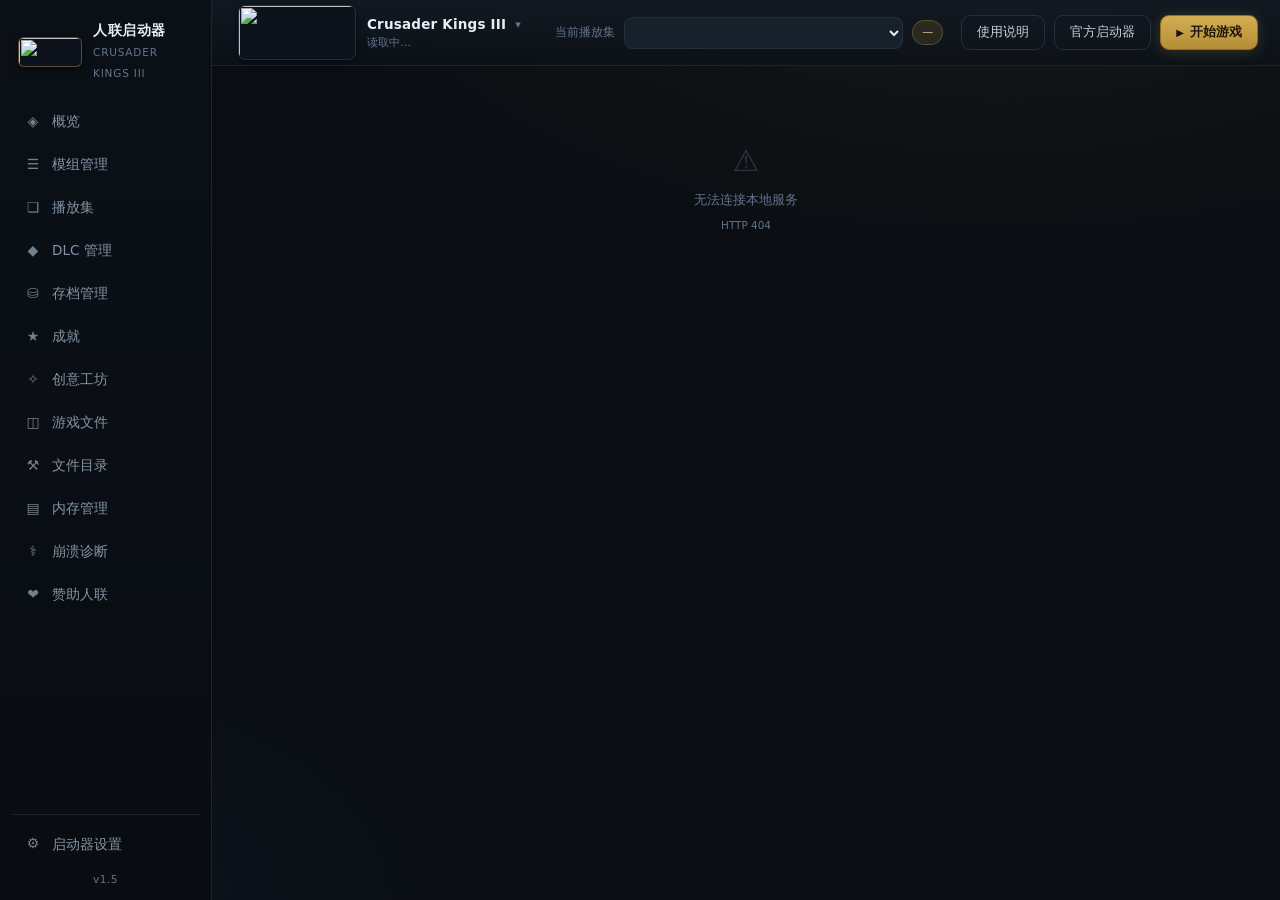
==== static/index.html @ 71ace51f "v1.5 首发：人联启动器源码" ====
<!DOCTYPE html>
<html lang="zh-CN">
<head>
<meta charset="utf-8">
<meta name="viewport" content="width=device-width, initial-scale=1">
<title>人联启动器</title>
<link rel="stylesheet" href="/static/style.css">
</head>
<body>
<div class="app">

  <!-- ============ 侧栏 ============ -->
  <aside class="sidebar">
    <div class="brand">
      <img class="brand-img" id="brandImg" src="" alt="">
      <div class="brand-text">
        <strong data-i18n="brand.name">人联启动器</strong>
        <small id="brandSub">CRUSADER KINGS III</small>
      </div>
    </div>

    <nav class="nav" id="nav">
      <a class="nav-item" href="#/home" data-route="home"><i class="ico">◈</i><span data-i18n="nav.home">概览</span></a>
      <a class="nav-item" href="#/mods" data-route="mods"><i class="ico">☰</i><span data-i18n="nav.mods">模组管理</span></a>
      <a class="nav-item" href="#/playsets" data-route="playsets"><i class="ico">❏</i><span data-i18n="nav.playsets">播放集</span></a>
      <a class="nav-item" href="#/dlc" data-route="dlc"><i class="ico">◆</i><span data-i18n="nav.dlc">DLC 管理</span></a>
      <a class="nav-item" href="#/saves" data-route="saves"><i class="ico">⛁</i><span data-i18n="nav.saves">存档管理</span></a>
      <a class="nav-item" href="#/ach" data-route="ach"><i class="ico">★</i><span data-i18n="nav.ach">成就</span></a>
      <a class="nav-item" href="#/workshop" data-route="workshop"><i class="ico">✧</i><span data-i18n="nav.workshop">创意工坊</span></a>
      <a class="nav-item" href="#/gamedata" data-route="gamedata"><i class="ico">◫</i><span data-i18n="nav.gamedata">游戏文件</span></a>
      <a class="nav-item" href="#/tools" data-route="tools"><i class="ico">⚒</i><span data-i18n="nav.tools">文件目录</span></a>
      <a class="nav-item" href="#/memory" data-route="memory"><i class="ico">▤</i><span data-i18n="nav.memory">内存管理</span></a>
      <a class="nav-item" href="#/diag" data-route="diag"><i class="ico">⚕</i><span data-i18n="nav.diag">崩溃诊断</span></a>
      <a class="nav-item" href="#/sponsor" data-route="sponsor"><i class="ico">❤</i><span data-i18n="nav.sponsor">赞助人联</span></a>
    </nav>

    <div class="sidebar-foot">
      <a class="nav-item" href="#/settings" data-route="settings"><i class="ico">⚙</i><span data-i18n="nav.settings">启动器设置</span></a>
      <div class="ver" id="footVer">v1.5</div>
    </div>
  </aside>

  <!-- ============ 主区 ============ -->
  <main class="main">
    <header class="topbar">
      <div class="game-id" id="gameSwitcher" data-i18n-title="top.switchGame" title="点击切换游戏">
        <img class="game-logo-img" id="gameLogo" src="" alt="">
        <div class="game-meta">
          <div class="game-name" id="gameName">Crusader Kings III <span class="caret">▾</span></div>
          <div class="game-ver" id="gameVer" data-i18n="top.loading">读取中…</div>
        </div>
        <div class="game-menu" id="gameMenu" hidden></div>
      </div>

      <div class="playset-quick">
        <label data-i18n="top.currentPlayset">当前播放集</label>
        <select id="quickPlayset"></select>
        <span class="ps-badge" id="psBadge">—</span>
      </div>

      <div class="topbar-actions">
        <button class="btn ghost" id="btnHelp" data-i18n-title="top.helpTitle" title="打开使用教程（图文说明，含常见问题）"><span data-i18n="top.help">使用说明</span></button>
        <button class="btn ghost" id="btnOfficial" data-i18n-title="top.officialTitle" title="打开 Paradox 官方启动器"><span data-i18n="top.official">官方启动器</span></button>
        <button class="btn primary" id="btnLaunch">
          <span class="play">▶</span> <span data-i18n="top.launch">开始游戏</span>
        </button>
      </div>
    </header>

    <div class="save-state" id="saveState"></div>
    <section class="view" id="view"></section>
  </main>
</div>

<!-- 拖拽幽灵 -->
<div id="ghost" class="drag-ghost" hidden></div>
<!-- 提示条 -->
<div id="toast" class="toast" hidden></div>

<script src="/static/i18n.js"></script>
<script src="/static/app.js"></script>
</body>
</html>
---- static/style.css ----
/* ============================================================
   CK3 Launcher — 暗色王室风格
   ============================================================ */
:root{
  --bg:#0a0e13;
  --bg-soft:#0e141b;
  --panel:#121a23;
  --panel-2:#17212c;
  --panel-3:#1d2937;
  --line:#22303d;
  --line-soft:#1a2530;
  --fg:#e8eef5;
  --fg-2:#c3d0dc;
  --dim:#8494a4;
  --dim-2:#64748b;
  --gold:#c8a44a;
  --gold-b:#e9cb80;
  --gold-dim:rgba(200,164,74,.14);
  --blue:#3d8bfd;
  --green:#3fb950;
  --red:#e5534b;
  --orange:#d29922;
  --radius:12px;
  --shadow:0 8px 32px rgba(0,0,0,.45);
}

*{box-sizing:border-box;margin:0;padding:0}
html,body{height:100%}
body{
  background:
    radial-gradient(1200px 600px at 78% -10%, rgba(200,164,74,.07), transparent 60%),
    radial-gradient(900px 500px at 0% 100%, rgba(61,139,253,.05), transparent 55%),
    var(--bg);
  color:var(--fg);
  font:14px/1.5 "Microsoft YaHei UI","Microsoft YaHei","PingFang SC",system-ui,sans-serif;
  overflow:hidden;
  -webkit-font-smoothing:antialiased;
}
::-webkit-scrollbar{width:10px;height:10px}
::-webkit-scrollbar-track{background:transparent}
::-webkit-scrollbar-thumb{background:#26343f;border-radius:6px;border:2px solid transparent;background-clip:content-box}
::-webkit-scrollbar-thumb:hover{background:#37495a;background-clip:content-box}

.app{display:grid;grid-template-columns:212px 1fr;height:100vh}

/* ---------------- 侧栏 ---------------- */
.sidebar{
  background:linear-gradient(180deg,#0b1017,#090d12);
  border-right:1px solid var(--line-soft);
  display:flex;flex-direction:column;padding:16px 12px 12px;
}
.brand{display:flex;align-items:center;gap:11px;padding:4px 6px 18px}
.brand-img{
  width:64px;height:30px;flex:none;object-fit:cover;border-radius:6px;
  border:1px solid rgba(200,164,74,.4);box-shadow:0 2px 8px rgba(0,0,0,.5);
  background:#0c131c;
}
.brand-mark{
  width:42px;height:42px;border-radius:11px;flex:none;
  display:grid;place-items:center;
  background:linear-gradient(145deg,#2a2010,#1a1409);
  border:1px solid rgba(200,164,74,.45);
  color:var(--gold-b);font-weight:800;font-size:16px;letter-spacing:-.5px;
  font-family:Georgia,"Times New Roman",serif;
  box-shadow:inset 0 0 14px rgba(200,164,74,.16),0 2px 10px rgba(0,0,0,.5);
}
.brand-mark span{color:#fff;font-size:11px;vertical-align:super}
.brand-text strong{display:block;font-size:14px;letter-spacing:.5px}
.brand-text small{color:var(--dim-2);font-size:10.5px;letter-spacing:.8px;text-transform:uppercase}

.nav{display:flex;flex-direction:column;gap:2px;flex:1}
.nav-item{
  display:flex;align-items:center;gap:10px;
  padding:9px 11px;border-radius:9px;cursor:pointer;
  color:var(--dim);text-decoration:none;font-size:13.5px;
  border:1px solid transparent;transition:.14s;user-select:none;
}
.nav-item .ico{width:18px;text-align:center;font-size:14px;opacity:.85;font-style:normal}
.nav-item:hover{background:#141c25;color:var(--fg-2)}
.nav-item.active{
  background:linear-gradient(90deg,rgba(200,164,74,.16),rgba(200,164,74,.04));
  color:var(--gold-b);border-color:rgba(200,164,74,.28);
  box-shadow:inset 2px 0 0 var(--gold);
}
.sidebar-foot{padding-top:8px;border-top:1px solid var(--line-soft);margin-top:8px}
.ver{color:var(--dim-2);font-size:10.5px;text-align:center;padding-top:8px;letter-spacing:.5px}

/* ---------------- 主区 ---------------- */
.main{display:flex;flex-direction:column;min-width:0;overflow:hidden}
.topbar{
  height:66px;flex:none;display:flex;align-items:center;gap:18px;
  padding:0 22px;border-bottom:1px solid var(--line-soft);
  background:linear-gradient(180deg,rgba(18,26,35,.92),rgba(12,18,24,.75));
  backdrop-filter:blur(8px);
  position:relative;z-index:50;   /* 让下拉菜单盖住下方内容区（.view 里的卡片） */
}
.game-id{display:flex;align-items:center;gap:11px;min-width:0;position:relative;cursor:pointer;padding:4px 8px 4px 4px;border-radius:10px;transition:.14s}
.game-id:hover{background:rgba(255,255,255,.04)}
.game-name .caret{font-size:11px;color:var(--dim-2);margin-left:4px;vertical-align:1px}
.game-logo-img{
  width:118px;height:55px;flex:none;object-fit:cover;border-radius:7px;
  border:1px solid var(--line);background:#0c131c;box-shadow:0 2px 8px rgba(0,0,0,.4);
}
.game-menu{
  position:absolute;top:calc(100% + 8px);left:0;z-index:100;min-width:300px;
  background:var(--panel-2);border:1px solid var(--line);border-radius:14px;
  box-shadow:0 20px 54px rgba(0,0,0,.6);overflow:hidden;padding:8px;
}
.game-menu-title{
  font-size:11px;color:var(--dim-2);letter-spacing:.8px;padding:6px 10px 8px;
}
.game-menu-foot{
  margin-top:6px;padding:9px 10px;border-top:1px solid var(--line-soft);
  font-size:12.5px;color:var(--gold-b);cursor:pointer;border-radius:0 0 8px 8px;
  text-align:center;transition:.12s;
}
.game-menu-foot:hover{background:rgba(200,164,74,.08)}
.game-menu-item{
  display:flex;align-items:center;gap:12px;padding:8px;border-radius:10px;
  cursor:pointer;transition:.12s;border:1px solid transparent;
}
.game-menu-item:hover{background:#18222c}
.game-menu-item .gmi-logo{
  width:110px;height:41px;flex:none;object-fit:cover;border-radius:6px;
  border:1px solid var(--line);background:#0c131c;
}
.game-menu-item .gmi-name{font-size:13.5px;color:var(--fg);font-weight:600}
.game-menu-item .gmi-en{font-size:10.5px;color:var(--dim-2);margin-top:2px}
.game-menu-item .gmi-tag{font-size:10px;color:var(--dim-2);margin-left:auto;white-space:nowrap}
.game-menu-item.active{background:linear-gradient(90deg,rgba(200,164,74,.18),rgba(200,164,74,.04));border-color:rgba(200,164,74,.3)}
.game-menu-item.notinstalled{opacity:.6}
.game-menu-item.notinstalled:hover{opacity:.9}

.game-name{font-size:13.5px;font-weight:600;letter-spacing:.2px}
.game-ver{font-size:11px;color:var(--dim-2);margin-top:1px}

.playset-quick{display:flex;align-items:center;gap:9px;margin-left:8px;flex:1;min-width:0}
.playset-quick label{font-size:11.5px;color:var(--dim-2);white-space:nowrap}
.playset-quick select{
  max-width:340px;flex:1;min-width:160px;
  background:var(--panel-2);color:var(--fg);border:1px solid var(--line);
  border-radius:8px;padding:7px 10px;font-size:12.5px;outline:none;cursor:pointer;
}
.playset-quick select:focus{border-color:rgba(200,164,74,.6)}
.ps-badge{
  font-size:11px;color:var(--gold-b);background:var(--gold-dim);
  border:1px solid rgba(200,164,74,.3);border-radius:20px;padding:3px 9px;white-space:nowrap;
}
.ps-badge.off{color:var(--dim);background:#151d26;border-color:var(--line)}
.topbar-actions{display:flex;align-items:center;gap:9px;flex:none}

/* ---------------- 按钮 ---------------- */
.btn{
  border:1px solid var(--line);background:var(--panel-2);color:var(--fg-2);
  padding:8px 15px;border-radius:9px;font-size:12.5px;cursor:pointer;
  display:inline-flex;align-items:center;gap:6px;transition:.14s;white-space:nowrap;
  font-family:inherit;
}
.btn:hover{background:var(--panel-3);border-color:#2e4051;color:#fff}
.btn:active{transform:translateY(1px)}
.btn:disabled{opacity:.42;cursor:not-allowed}
.btn.primary{
  background:linear-gradient(180deg,#d3ad52,#b48e35);
  border-color:#8f6f26;color:#1a1408;font-weight:700;
  box-shadow:0 2px 14px rgba(200,164,74,.22);
}
.btn.primary:hover{background:linear-gradient(180deg,#e2bc5f,#c39a3c);color:#120d05}
.btn.primary .play{font-size:10px}
.btn.ghost{background:transparent}
.btn.danger{color:#ff9a94;border-color:rgba(229,83,75,.35)}
.btn.danger:hover{background:rgba(229,83,75,.12)}
.btn.sm{padding:5px 10px;font-size:11.5px;border-radius:7px}
.btn.icon{padding:6px 8px}

/* ---------------- 视图 ---------------- */
.view{flex:1;overflow-y:auto;overflow-x:hidden;padding:20px 22px 40px}
.page-head{display:flex;align-items:flex-end;justify-content:space-between;gap:16px;margin-bottom:16px;flex-wrap:wrap}
.page-title{font-size:19px;font-weight:700;letter-spacing:.3px;display:flex;align-items:center;gap:10px}
.page-title .sub{font-size:11.5px;color:var(--dim-2);font-weight:400;letter-spacing:0}
.page-sub{font-size:12px;color:var(--dim);margin-top:4px}

.card{
  background:linear-gradient(180deg,rgba(23,33,44,.72),rgba(17,24,32,.72));
  border:1px solid var(--line-soft);border-radius:var(--radius);padding:16px;
}
.card + .card{margin-top:14px}
.card-title{font-size:13.5px;font-weight:600;color:var(--fg);margin-bottom:3px;display:flex;align-items:center;gap:8px}
.card-desc{font-size:11.5px;color:var(--dim-2);line-height:1.6}

/* 统计卡 */
.stat-grid{display:grid;grid-template-columns:repeat(auto-fit,minmax(190px,1fr));gap:13px;margin-bottom:16px}
.stat{
  background:linear-gradient(155deg,rgba(29,41,55,.7),rgba(16,23,31,.7));
  border:1px solid var(--line-soft);border-radius:var(--radius);padding:15px 16px;position:relative;overflow:hidden;
}
.stat::after{content:"";position:absolute;right:-22px;top:-22px;width:74px;height:74px;border-radius:50%;background:radial-gradient(circle,rgba(200,164,74,.13),transparent 70%)}
.stat .k{font-size:11px;color:var(--dim-2);letter-spacing:.6px;text-transform:uppercase}
.stat .v{font-size:26px;font-weight:700;margin-top:6px;color:var(--gold-b);font-variant-numeric:tabular-nums;letter-spacing:-.5px}
.stat .v small{font-size:12px;color:var(--dim);font-weight:400;margin-left:5px}
.stat .f{font-size:11px;color:var(--dim-2);margin-top:3px}

/* 快捷入口 */
.tool-grid{display:grid;grid-template-columns:repeat(auto-fill,minmax(280px,1fr));gap:13px}
.tool{
  display:flex;align-items:center;gap:13px;padding:14px 15px;border-radius:var(--radius);
  background:linear-gradient(150deg,rgba(26,37,49,.75),rgba(15,22,29,.75));
  border:1px solid var(--line-soft);cursor:pointer;transition:.15s;text-align:left;
  color:inherit;font-family:inherit;
}
.tool:hover{border-color:rgba(200,164,74,.4);transform:translateY(-1px);box-shadow:0 6px 20px rgba(0,0,0,.3)}
.tool .ic{
  width:38px;height:38px;border-radius:10px;flex:none;display:grid;place-items:center;font-size:16px;
  background:var(--gold-dim);border:1px solid rgba(200,164,74,.25);color:var(--gold-b);
}
.tool .tx strong{display:block;font-size:13px;font-weight:600}
.tool .tx small{color:var(--dim-2);font-size:11px}

/* ---------------- MOD 双栏 ---------------- */
.mods-toolbar{
  display:flex;align-items:center;gap:9px;flex-wrap:wrap;
  padding:11px 13px;margin-bottom:13px;
  background:linear-gradient(180deg,rgba(23,33,44,.8),rgba(15,22,29,.8));
  border:1px solid var(--line-soft);border-radius:var(--radius);
}
.mods-toolbar .grow{flex:1}
.field{position:relative;display:flex;align-items:center}
.field input[type=text]{
  background:#0d141b;border:1px solid var(--line);border-radius:8px;
  color:var(--fg);padding:7px 30px 7px 11px;font-size:12.5px;outline:none;width:100%;
  font-family:inherit;
}
.field input[type=text]:focus{border-color:rgba(200,164,74,.55)}
.field .clr{
  position:absolute;right:7px;cursor:pointer;color:var(--dim-2);font-size:14px;
  width:18px;height:18px;display:grid;place-items:center;border-radius:50%;
}
.field .clr:hover{background:#1e2a36;color:#fff}

.mods-split{display:grid;grid-template-columns:1fr 1fr;gap:13px;height:calc(100vh - 300px);min-height:380px}
.modcol{
  display:flex;flex-direction:column;min-width:0;
  background:linear-gradient(180deg,rgba(21,30,40,.72),rgba(13,19,26,.72));
  border:1px solid var(--line-soft);border-radius:var(--radius);overflow:hidden;
}
.modcol-head{
  flex:none;display:flex;align-items:center;gap:9px;padding:10px 12px;
  border-bottom:1px solid var(--line-soft);background:rgba(13,19,26,.6);
}
.modcol-head.cur{border-bottom-color:rgba(200,164,74,.3)}
.modcol-title{font-size:12.5px;font-weight:600;display:flex;align-items:center;gap:7px}
.cnt{
  font-size:10.5px;background:var(--gold-dim);color:var(--gold-b);
  border:1px solid rgba(200,164,74,.28);border-radius:20px;padding:1px 7px;font-variant-numeric:tabular-nums;
}
.cnt.gray{background:#182430;color:var(--dim);border-color:var(--line)}
.modcol-body{flex:1;overflow-y:auto;padding:7px;position:relative;min-height:0}
.modcol-body.drop-hot{background:rgba(200,164,74,.04);box-shadow:inset 0 0 0 1px rgba(200,164,74,.22)}

/* mod 行 */
.modrow{
  display:flex;align-items:center;gap:9px;padding:7px 8px;border-radius:9px;
  border:1px solid transparent;cursor:default;position:relative;
  transition:background .12s,border-color .12s;
}
.modrow:hover{background:rgba(34,48,61,.5);border-color:#243444}
.modrow.dragging{opacity:.32;border-color:rgba(200,164,74,.5);background:rgba(200,164,74,.06)}
.modrow .idx{
  width:24px;flex:none;text-align:right;font-size:11px;color:var(--dim-2);
  font-variant-numeric:tabular-nums;cursor:grab;user-select:none;
}
.modrow .grip{
  width:14px;flex:none;color:#3a4c5e;cursor:grab;font-size:12px;text-align:center;
  user-select:none;letter-spacing:-1px;
}
.modrow:active .grip{cursor:grabbing}
.modrow .thumb{
  width:38px;height:38px;flex:none;border-radius:7px;object-fit:cover;
  background:#0e151c;border:1px solid var(--line-soft);
}
.modrow .thumb.ph{
  display:grid;place-items:center;color:var(--gold);
  background:linear-gradient(145deg,#1d2a38,#131c26);
  font-size:13px;font-weight:600;
}
.modrow .info{flex:1;min-width:0}
.modrow .nm{
  font-size:12.5px;color:var(--fg);white-space:nowrap;overflow:hidden;text-overflow:ellipsis;
  display:flex;align-items:center;gap:6px;
}
.modrow .mt{
  font-size:10.5px;color:var(--dim-2);margin-top:2px;display:flex;align-items:center;gap:6px;
  white-space:nowrap;overflow:hidden;
}
.modrow.dim .nm{color:#7f8fa0}

.tag{
  font-size:9.5px;padding:0 5px;border-radius:4px;line-height:15px;height:15px;flex:none;
  border:1px solid transparent;letter-spacing:.2px;
}
.tag.ok{color:#79d18b;background:rgba(63,185,80,.1);border-color:rgba(63,185,80,.25)}
.tag.warn{color:#e3b341;background:rgba(210,153,34,.1);border-color:rgba(210,153,34,.25)}
.tag.bad{color:#ff8b85;background:rgba(229,83,75,.1);border-color:rgba(229,83,75,.3)}
.tag.local{color:#79b8ff;background:rgba(61,139,253,.1);border-color:rgba(61,139,253,.25)}
.tag.steam{color:#b3a0ff;background:rgba(139,116,255,.1);border-color:rgba(139,116,255,.25)}
.tag.pending{color:#e3b341;background:rgba(210,153,34,.12);border-color:rgba(210,153,34,.3)}

/* 开关 */
.toggle{
  position:relative;width:34px;height:19px;flex:none;border-radius:20px;cursor:pointer;
  background:#26323e;border:1px solid #33424f;transition:.16s;
}
.toggle::after{
  content:"";position:absolute;top:2px;left:2px;width:13px;height:13px;border-radius:50%;
  background:#8b98a5;transition:.16s;
}
.toggle.on{background:linear-gradient(180deg,#d3ad52,#b48e35);border-color:#8f6f26}
.toggle.on::after{left:17px;background:#fff8e6}
.toggle:hover{filter:brightness(1.12)}

.icon-btn{
  width:24px;height:24px;flex:none;border-radius:6px;border:1px solid transparent;
  background:transparent;color:var(--dim-2);cursor:pointer;display:grid;place-items:center;
  font-size:14px;line-height:1;font-family:inherit;
}
.icon-btn:hover{background:#22303d;color:#fff}
.icon-btn.add:hover{background:rgba(63,185,80,.16);color:#79d18b}
.icon-btn.del:hover{background:rgba(229,83,75,.14);color:#ff8b85}
.icon-btn.more:hover{background:rgba(200,164,74,.16);color:var(--gold-b)}

/* mod 更多操作菜单 */
.mod-menu{
  position:fixed;z-index:10000;min-width:220px;max-width:300px;
  background:#131c25;border:1px solid #2a3a4a;border-radius:10px;
  box-shadow:0 12px 32px rgba(0,0,0,.5);padding:6px;
  font-size:13px;color:var(--fg);
}
.mod-menu .mm-title{
  font-weight:600;font-size:12.5px;padding:6px 10px 4px;line-height:1.35;
  color:#e8d5a8;word-break:break-all;
}
.mod-menu .mm-id{
  font-size:11px;color:var(--dim-2);padding:0 10px 6px;
}
.mod-menu .mm-id .mm-idv{color:#8fb3d0;user-select:all}
.mod-menu .mm-sep{height:1px;background:#22303d;margin:4px 6px}
.mod-menu .mm-item{
  padding:8px 10px;border-radius:7px;cursor:pointer;line-height:1.3;
}
.mod-menu .mm-item:hover{background:#22303d}
.mod-menu .mm-item.danger{color:#ff8b85}
.mod-menu .mm-item.danger:hover{background:rgba(229,83,75,.14)}

/* 插入指示线 */
.drop-line{height:2px;background:linear-gradient(90deg,var(--gold-b),transparent);border-radius:2px;margin:1px 6px;box-shadow:0 0 8px rgba(232,203,128,.6)}

/* 拖拽幽灵 */
.drag-ghost{
  position:fixed;z-index:9999;pointer-events:none;
  background:linear-gradient(150deg,#26313d,#161f28);
  border:1px solid rgba(200,164,74,.55);border-radius:9px;
  padding:8px 12px;font-size:12.5px;color:#fff;box-shadow:0 12px 30px rgba(0,0,0,.6);
  display:flex;align-items:center;gap:8px;max-width:420px;
}
.drag-ghost img{width:26px;height:26px;border-radius:5px;object-fit:cover}

/* ---------------- 播放集 ---------------- */
.ps-list{display:flex;flex-direction:column;gap:9px}
.ps-row{
  display:flex;align-items:center;gap:13px;padding:13px 15px;border-radius:var(--radius);
  background:linear-gradient(150deg,rgba(26,37,49,.7),rgba(15,22,29,.7));
  border:1px solid var(--line-soft);transition:.14s;
}
.ps-row:hover{border-color:#2d3f50}
.ps-row.active{border-color:rgba(200,164,74,.5);box-shadow:0 0 0 1px rgba(200,164,74,.16) inset}
.ps-row .dot{width:8px;height:8px;border-radius:50%;background:#2f3c49;flex:none}
.ps-row.active .dot{background:var(--gold-b);box-shadow:0 0 8px var(--gold)}
.ps-row .nm{flex:1;min-width:0}
.ps-row .nm strong{font-size:13.5px;font-weight:600;display:block;overflow:hidden;text-overflow:ellipsis;white-space:nowrap}
.ps-row .nm small{font-size:11px;color:var(--dim-2)}
.ps-row .acts{display:flex;gap:6px;flex:none}
.ps-row .acts .btn{flex:0 0 auto}

/* ---------------- 表格 ---------------- */
.tbl{width:100%;border-collapse:collapse;font-size:12.5px}
.tbl th{
  text-align:left;font-weight:500;color:var(--dim-2);font-size:11px;letter-spacing:.5px;
  padding:8px 10px;border-bottom:1px solid var(--line-soft);position:sticky;top:0;background:#101720;z-index:1;
}
.tbl td{padding:9px 10px;border-bottom:1px solid rgba(34,48,61,.5);color:var(--fg-2)}
.tbl tr:hover td{background:rgba(29,41,55,.35)}
.tbl .mono{font-variant-numeric:tabular-nums;color:var(--dim)}

/* ---------------- DLC ---------------- */
.dlc-grid{display:grid;grid-template-columns:repeat(auto-fill,minmax(215px,1fr));gap:13px}
.dlc-card{
  border:1px solid var(--line-soft);border-radius:var(--radius);overflow:hidden;
  background:var(--panel);transition:.15s;display:flex;flex-direction:column;
}
.dlc-card:hover{border-color:#2d3f50;transform:translateY(-2px);box-shadow:0 8px 22px rgba(0,0,0,.35)}
.dlc-card.off{opacity:.55;filter:grayscale(.75)}
.dlc-pic{height:104px;background:#0c1319 center/cover no-repeat;position:relative}
.dlc-pic.nocover{
  display:grid;place-items:center;
  background:linear-gradient(135deg,#1a2430 0%,#0c1319 60%,#141d28 100%);
}
.dlc-pic .dlc-initials{
  font-size:30px;font-weight:700;letter-spacing:2px;color:#4d6a86;
  text-shadow:0 1px 0 rgba(0,0,0,.4);user-select:none;
}
.dlc-card.off .dlc-initials{color:#3a4f63}
.dlc-pic .chk{
  position:absolute;right:8px;top:8px;width:22px;height:22px;border-radius:50%;
  background:rgba(0,0,0,.6);border:1px solid rgba(255,255,255,.2);display:grid;place-items:center;
  font-size:11px;color:#fff;cursor:pointer;
}
.dlc-card.on .chk{background:var(--gold);border-color:var(--gold-b);color:#1a1408}
.dlc-body{padding:10px 12px 12px;flex:1;display:flex;flex-direction:column;gap:8px}
.dlc-name{font-size:12.5px;font-weight:600;line-height:1.35;min-height:34px}
.dlc-meta{font-size:10.5px;color:var(--dim-2);line-height:1.4}
.dlc-foot{display:flex;align-items:center;justify-content:space-between;margin-top:auto}
.dlc-foot small{font-size:10px;color:var(--dim-2)}
.dlc-src{margin-top:-4px}

/* DLC 类型标签（按官方后缀分类，7 类） */
.type-tag{
  position:absolute;left:8px;top:8px;font-size:10px;padding:2px 8px;border-radius:4px;
  color:#fff;font-weight:600;letter-spacing:.5px;
}
.type-ep{background:#3f6fb0}   /* 大型扩展包 蓝 */
.type-ce{background:#5b4a9e}   /* 核心扩展包 深紫 */
.type-fp{background:#9a7420}   /* 风味包 金 */
.type-bp{background:#2e8f8a}   /* 事件包 青 */
.type-cp{background:#b0643a}   /* 内容创作者包 橙 */
.type-sp{background:#8a5a9e}   /* 装饰包 紫 */
.type-mp{background:#4a7d4a}   /* 音乐包 绿 */

/* DLC 来源角标 */
.src-tag{font-size:10px;padding:2px 8px;border-radius:4px;font-weight:600}
.src-steam{background:rgba(200,164,74,.16);color:var(--gold-b);border:1px solid rgba(200,164,74,.3)}
.src-patch{background:rgba(127,119,221,.16);color:#b0a8f0;border:1px solid rgba(127,119,221,.35)}
.src-none{background:rgba(229,83,75,.14);color:#ff9d96;border:1px solid rgba(229,83,75,.3)}
.src-unknown{background:rgba(120,134,150,.14);color:#8494a4;border:1px solid rgba(120,134,150,.3)}
.src-file{background:rgba(90,167,120,.16);color:#6fd39a;border:1px solid rgba(90,167,120,.3)}

/* 补丁状态卡 */
.patch-card{
  display:flex;align-items:center;gap:11px;padding:12px 16px;border-radius:var(--radius);
  border:1px solid var(--line-soft);margin-bottom:14px;
}
.patch-dot{width:9px;height:9px;border-radius:50%;flex:none}
.patch-card.patch-ok{background:rgba(186,117,23,.08);border-color:rgba(186,117,23,.35)}
.patch-card.patch-ok .patch-dot{background:#ba7517}
.patch-card.patch-warn{background:rgba(229,83,75,.09);border-color:rgba(229,83,75,.4)}
.patch-card.patch-warn .patch-dot{background:#e24b4a}
.patch-card.patch-none{background:rgba(63,185,80,.06);border-color:rgba(63,185,80,.25)}
.patch-card.patch-none .patch-dot{background:#639922}
.patch-tx{flex:1;min-width:0}
.patch-tx b{display:block;font-size:13px;font-weight:600;color:var(--fg)}
.patch-tx small{display:block;font-size:11.5px;color:var(--dim);margin-top:2px}

/* 二维筛选 */
#dlcFilter{margin-bottom:14px}
.filter-row{display:flex;flex-wrap:wrap;align-items:center;gap:7px}
.filter-row + .filter-row{margin-top:8px}
.filter-lab{font-size:11.5px;color:var(--dim-2);width:36px;flex:none}
.chip{
  font-size:12px;padding:4px 12px;border-radius:16px;cursor:pointer;
  background:var(--panel);border:1px solid var(--line-soft);color:var(--fg-2);
  transition:.12s;
}
.chip:hover{border-color:var(--gold-b);color:var(--fg)}
.chip.active{background:var(--gold);border-color:var(--gold-b);color:#1a1408;font-weight:600}
.chip sup{font-size:10px;margin-left:2px;opacity:.7;color:inherit}
.flt-q{max-width:180px;margin-left:auto}

/* ---------------- 提示 / 空态 ---------------- */
.empty{
  display:flex;flex-direction:column;align-items:center;justify-content:center;gap:8px;
  padding:52px 20px;color:var(--dim-2);font-size:12.5px;text-align:center;
}
.empty .big{font-size:30px;opacity:.35}

.toast{
  position:fixed;left:50%;bottom:26px;transform:translateX(-50%);
  background:#1b2530;border:1px solid var(--line);border-radius:10px;
  padding:10px 18px;font-size:12.5px;color:var(--fg);z-index:10000;
  box-shadow:var(--shadow);animation:toastIn .22s ease;
}
.toast.ok{border-color:rgba(63,185,80,.5);color:#a8e6b4}
.toast.err{border-color:rgba(229,83,75,.5);color:#ff9a94}
@keyframes toastIn{from{opacity:0;transform:translate(-50%,10px)}to{opacity:1;transform:translate(-50%,0)}}

.save-state{
  position:fixed;right:24px;bottom:20px;font-size:11.5px;color:var(--dim-2);
  background:rgba(13,19,26,.9);border:1px solid var(--line-soft);border-radius:20px;
  padding:4px 12px;opacity:0;transition:.25s;pointer-events:none;z-index:900;
}
.save-state.show{opacity:1}

/* ---------------- 设置行 ---------------- */
.form-row{display:flex;align-items:center;gap:12px;padding:11px 0;border-bottom:1px solid rgba(34,48,61,.5)}
.form-row:last-child{border-bottom:none}
.form-row .lab{width:130px;flex:none;font-size:12.5px;color:var(--fg-2)}
.form-row .val{flex:1;min-width:0;display:flex;gap:8px;align-items:center}
.form-row input[type=text]{
  flex:1;min-width:0;background:#0d141b;border:1px solid var(--line);border-radius:8px;
  color:var(--fg-2);padding:7px 10px;font-size:12px;outline:none;font-family:inherit;
}
.form-row input[type=text]:focus{border-color:rgba(200,164,74,.5)}
.hint{font-size:11px;color:var(--dim-2);line-height:1.7}

.bar{display:flex;align-items:center;gap:9px;flex-wrap:wrap}
.sep{width:1px;height:20px;background:var(--line);margin:0 3px}
.chip{
  font-size:11px;padding:4px 10px;border-radius:20px;cursor:pointer;
  border:1px solid var(--line);background:#131b24;color:var(--dim);transition:.13s;user-select:none;
}
.chip:hover{color:var(--fg-2);border-color:#2e4051}
.chip.on{background:var(--gold-dim);border-color:rgba(200,164,74,.45);color:var(--gold-b)}

@media (max-width:1180px){
  .app{grid-template-columns:64px 1fr}
  .brand-text,.nav-item span,.sidebar-foot .nav-item span{display:none}
  .brand{justify-content:center;padding-bottom:14px}
  .nav-item{justify-content:center}
  .mods-split{grid-template-columns:1fr}
}

/* ============================================================
   应用内对话框（替代原生 confirm / prompt）
   ============================================================ */
.modal-mask{
  position:fixed;inset:0;z-index:10050;
  background:rgba(4,7,10,.62);backdrop-filter:blur(3px);
  display:grid;place-items:center;
  opacity:0;transition:opacity .13s ease;
}
.modal-mask.show{opacity:1}
.modal{
  width:min(460px,calc(100vw - 60px));
  background:linear-gradient(180deg,#1a2532,#121a23);
  border:1px solid #2c3d4e;border-radius:14px;
  box-shadow:0 24px 70px rgba(0,0,0,.65),0 0 0 1px rgba(200,164,74,.08) inset;
  transform:translateY(8px) scale(.98);transition:transform .16s cubic-bezier(.2,.9,.3,1.2);
  overflow:hidden;
}
.modal-mask.show .modal{transform:translateY(0) scale(1)}
.modal.danger{border-color:rgba(229,83,75,.45)}
.modal-head{
  padding:16px 20px 12px;font-size:14.5px;font-weight:600;color:var(--fg);
  border-bottom:1px solid rgba(34,48,61,.7);
  background:linear-gradient(180deg,rgba(200,164,74,.07),transparent);
}
.modal.danger .modal-head{
  color:#ffb3ae;background:linear-gradient(180deg,rgba(229,83,75,.13),transparent);
}
.modal-body{padding:16px 20px 6px}
.modal-msg{
  font-size:13px;color:var(--fg-2);line-height:1.75;
  white-space:pre-line;word-break:break-word;
}
.modal-input{
  width:100%;margin-top:12px;
  background:#0c131a;border:1px solid #2c3d4e;border-radius:9px;
  color:var(--fg);padding:9px 12px;font-size:13px;outline:none;font-family:inherit;
}
.modal-input:focus{border-color:rgba(200,164,74,.65);box-shadow:0 0 0 3px rgba(200,164,74,.1)}
.modal-foot{
  display:flex;justify-content:flex-end;gap:9px;padding:16px 20px 18px;
}
.btn.danger-btn{
  background:linear-gradient(180deg,#d4534b,#b23c35);
  border-color:#8e2b26;color:#fff;font-weight:600;
}
.btn.danger-btn:hover{background:linear-gradient(180deg,#e2645c,#c0443c);color:#fff}

/* ============================================================
   Mod 冲突排查面板
   ============================================================ */
.conflict-panel{width:min(820px,calc(100vw - 50px));max-height:86vh;display:flex;flex-direction:column}
.conflict-panel .modal-body{overflow:auto;max-height:calc(86vh - 120px)}
.cf-summary{font-size:12.5px;color:var(--fg-2);line-height:1.7;margin-bottom:12px;
  background:rgba(200,164,74,.06);border:1px solid rgba(200,164,74,.18);border-radius:9px;padding:10px 12px}
.cf-notice{display:flex;align-items:flex-start;gap:8px;padding:10px 14px;margin-bottom:12px;
  background:rgba(210,153,34,.14);border:1px solid rgba(210,153,34,.55);border-radius:10px;
  color:#f0c674;font-size:13.5px;font-weight:700;line-height:1.6;letter-spacing:.3px}
.cf-sec{margin-bottom:14px}
.cf-sec-t{font-size:13px;font-weight:600;color:var(--fg);margin-bottom:7px;
  border-left:3px solid var(--gold-b);padding-left:9px}
.cf-hint{font-weight:400;font-size:11px;color:var(--dim-2);margin-left:6px}
.cf-list{display:flex;flex-direction:column;gap:5px}
.cf-row{display:flex;align-items:center;gap:10px;padding:7px 10px;border-radius:8px;
  background:var(--panel-3);border:1px solid rgba(34,48,61,.6)}
.cf-row.sev-hi{border-color:rgba(229,83,75,.5);background:rgba(229,83,75,.08)}
.cf-row.sev-mid{border-color:rgba(224,177,94,.4)}
.cf-row.sev-lo{opacity:.82}
.cf-rel{flex:1 1 auto;min-width:0;font-family:monospace;font-size:11.5px;color:var(--fg);
  word-break:break-all}
.cf-own{flex:0 0 auto;font-size:12px;color:var(--fg-2);max-width:42%;
  white-space:nowrap;overflow:hidden;text-overflow:ellipsis}
.cf-act{flex:0 0 auto;display:flex;gap:6px}
.cf-empty{font-size:12px;color:var(--dim-2);padding:6px 2px}

/* 扫描进度条 */
.cf-progress{margin-bottom:12px}
.cf-pg-bar{height:8px;border-radius:6px;background:rgba(200,164,74,.14);overflow:hidden;margin-bottom:7px}
.cf-pg-fill{height:100%;width:0;background:linear-gradient(90deg,#b8862f,#e3b341);transition:width .18s ease}
.cf-pg-text{font-size:12.5px;color:var(--fg-2);font-variant-numeric:tabular-nums}

/* 文件冲突：按 (获胜 ▸ 被覆盖) 配对合并，一组一个大框，框内列出所有被覆盖文件 */
.cf-filter{display:flex;gap:6px;flex-wrap:wrap;margin-bottom:9px}
.cf-filter button{font-size:12px;padding:4px 11px;border-radius:7px;border:1px solid rgba(34,48,61,.7);
  background:var(--panel-3);color:var(--fg-2);cursor:pointer}
.cf-filter button.on{background:rgba(200,164,74,.18);border-color:var(--gold-b);color:var(--fg);font-weight:600}
.cf-pair{background:var(--panel-3);border:1px solid rgba(34,48,61,.6);border-radius:9px;padding:9px 11px;margin-bottom:8px}
.cf-pair.sev-hi{border-color:rgba(229,83,75,.5);background:rgba(229,83,75,.08)}
.cf-pair.sev-mid{border-color:rgba(224,177,94,.4)}
.cf-pair.sev-lo{opacity:.92}
.cf-pair-h{display:flex;align-items:center;gap:10px}
.cf-pair-h .cf-who{flex:1 1 auto;min-width:0}
.cf-toggle{flex:0 0 auto;font-size:11.5px;padding:3px 10px}
.cf-pair-b{margin-top:8px;border-top:1px dashed rgba(34,48,61,.55);padding-top:7px;max-height:200px;overflow:auto}
.cf-file-row{display:flex;align-items:center;gap:7px;padding:2px 0;font-size:11px}
.cf-dot{flex:0 0 auto;width:7px;height:7px;border-radius:50%;background:var(--dim-2)}
.cf-file-row.sev-hi .cf-dot{background:#e5534b}
.cf-file-row.sev-mid .cf-dot{background:#e0b15e}
.cf-frel{font-family:monospace;color:var(--fg-2);word-break:break-all;line-height:1.4}
.cf-pair .cf-act{display:flex;justify-content:flex-end;gap:6px;flex-wrap:wrap;margin-top:9px}
.cf-who{display:grid;grid-template-columns:1fr 1fr;gap:8px}
.cf-win,.cf-lose{padding:6px 8px;border-radius:7px;min-width:0;display:flex;flex-direction:column;gap:2px}
.cf-win{background:rgba(63,185,80,.10);border:1px solid rgba(63,185,80,.36)}
.cf-lose{background:rgba(229,83,75,.10);border:1px solid rgba(229,83,75,.42)}
.cf-tag{font-size:10.5px;font-weight:700;letter-spacing:.3px}
.cf-win .cf-tag{color:#79d18b}
.cf-lose .cf-tag{color:#e5736f}
.cf-name{font-size:12px;color:var(--fg);word-break:break-word;overflow-wrap:anywhere;line-height:1.35}

/* 按钮上的数量角标 */
.btn sup{font-size:10px;font-weight:700;color:var(--gold-b);margin-left:2px;vertical-align:super}
.btn:disabled sup{color:var(--dim-2)}

/* ============================================================
   崩溃诊断页
   ============================================================ */
.diag-grid{display:grid;grid-template-columns:repeat(auto-fill,minmax(270px,1fr));gap:10px}
.diag-item{
  display:flex;align-items:flex-start;gap:10px;padding:10px 12px;border-radius:9px;
  background:rgba(29,41,55,.45);border:1px solid var(--line-soft);
}
.diag-item .n{
  font:700 10.5px/24px Consolas,monospace;color:var(--gold-b);
  width:24px;height:24px;flex:none;text-align:center;border-radius:6px;
  background:rgba(200,164,74,.13);border:1px solid rgba(200,164,74,.3);
}
.diag-item strong{display:block;font-size:12.5px;font-weight:600;color:var(--fg)}
.diag-item small{font-size:11px;color:var(--dim-2);line-height:1.5}

.chk-row{
  display:flex;align-items:flex-start;gap:10px;margin-top:12px;cursor:pointer;
  font-size:13px;color:var(--fg-2);user-select:none;
}
.chk-row input{
  width:16px;height:16px;margin-top:2px;accent-color:#c8a44a;cursor:pointer;flex:none;
}
.chk-row small{display:block;font-size:11px;color:var(--dim-2);margin-top:2px}

.diag-list{display:flex;flex-direction:column;gap:1px;border-radius:9px;overflow:hidden;min-width:0}
.diag-row{
  display:flex;align-items:center;gap:10px;padding:8px 11px;font-size:12.5px;min-width:0;
  background:rgba(16,23,31,.55);
}
.diag-row .mk{
  width:18px;height:18px;flex:none;border-radius:50%;display:grid;place-items:center;
  font-size:10px;font-weight:700;
}
.diag-row.ok .mk{background:rgba(63,185,80,.16);color:#79d18b;border:1px solid rgba(63,185,80,.35)}
.diag-row.bad .mk{background:rgba(210,153,34,.16);color:#e3b341;border:1px solid rgba(210,153,34,.4)}
.diag-row b{flex:0 0 92px;font-weight:600;color:var(--fg-2)}
.diag-row span:last-child{flex:1 1 auto;min-width:0;color:var(--dim);font-size:11.5px;overflow:hidden;text-overflow:ellipsis;white-space:nowrap}

.diag-sum{
  margin-top:12px;padding:12px 14px;border-radius:9px;
  background:linear-gradient(180deg,rgba(200,164,74,.08),rgba(200,164,74,.02));
  border:1px solid rgba(200,164,74,.28);
}
.diag-sum-t{font-size:11px;letter-spacing:1.2px;color:var(--gold);margin-bottom:7px}
.diag-sum-l{font-size:12.5px;color:var(--fg-2);line-height:1.8}
.diag-sum-l + .diag-sum-l{border-top:1px solid rgba(200,164,74,.12);padding-top:4px;margin-top:4px}

/* ============================================================
   游戏文件 / 内存管理页
   ============================================================ */
.flex-line{display:flex;align-items:center;gap:12px}
.fl-main{flex:1;min-width:0}
.fl-t{font-size:13.5px;font-weight:600;color:var(--fg)}
.fl-p{font-size:11.5px;color:var(--dim);margin-top:3px;word-break:break-all}
.fl-s{font-size:11px;color:var(--dim-2);margin-top:3px}

.pill{
  font-size:11px;padding:3px 10px;border-radius:20px;flex:none;
  border:1px solid transparent;white-space:nowrap;
}
.pill.ok{color:#79d18b;background:rgba(63,185,80,.1);border-color:rgba(63,185,80,.28)}
.pill.bad{color:#ff8b85;background:rgba(229,83,75,.1);border-color:rgba(229,83,75,.3)}

/* 内存条 */
.mem-row{padding:13px 0;border-bottom:1px solid rgba(34,48,61,.55)}
.mem-row:first-of-type{padding-top:4px}
.mem-k{font-size:11px;letter-spacing:.8px;color:var(--dim-2);margin-bottom:5px}
.mem-v{font-size:12.5px;color:var(--fg-2)}
.mem-v b{font-size:21px;color:var(--gold-b);font-weight:700;margin-right:3px;
  font-variant-numeric:tabular-nums;letter-spacing:-.5px}
.mem-v small{color:var(--dim-2);font-size:11.5px}
.membar{
  height:7px;border-radius:5px;background:#1b2632;margin:9px 0 6px;overflow:hidden;
  border:1px solid rgba(34,48,61,.8);
}
.membar i{
  display:block;height:100%;border-radius:4px;
  background:linear-gradient(90deg,#8f6f26,#e9cb80);
  transition:width .4s cubic-bezier(.3,.9,.4,1);
}
.mem-p{font-size:11px;color:var(--dim-2)}

/* 一键优化按钮 */
.btn.mem-opt{
  width:100%;margin:16px 0 14px;padding:14px 18px;
  display:flex;align-items:center;gap:14px;text-align:left;
  background:linear-gradient(135deg,#c8a44a,#a8862f);
  border:1px solid #8f6f26;border-radius:12px;color:#1a1408;
  box-shadow:0 4px 20px rgba(200,164,74,.2);
}
.btn.mem-opt:hover{background:linear-gradient(135deg,#d9b459,#bb9640);color:#120d05}
.btn.mem-opt:disabled{opacity:.7;cursor:progress}
.mo-ic{font-size:20px;flex:none}
.mo-tx{flex:1;min-width:0}
.mo-tx b{display:block;font-size:14.5px;font-weight:700}
.mo-tx small{display:block;font-size:11px;color:rgba(26,20,8,.72);margin-top:2px;font-weight:400}
.mo-ar{font-size:18px;flex:none;opacity:.65}

/* 内存管理：四格指标 */
.mem-load{font-size:12px;color:var(--dim);margin-right:4px}
.mem-load b{color:var(--gold-b);font-size:13px}

.mem-grid{display:grid;grid-template-columns:1fr 1fr;gap:10px;margin:14px 0 4px}
.mem-cell{
  padding:12px 14px;border-radius:10px;
  background:linear-gradient(155deg,rgba(29,41,55,.55),rgba(16,23,31,.55));
  border:1px solid var(--line-soft);
}
.mc-k{font-size:11px;letter-spacing:.8px;color:var(--dim-2);margin-bottom:6px}
.mc-v{font-size:23px;font-weight:700;color:var(--gold-b);line-height:1.15;
  font-variant-numeric:tabular-nums;letter-spacing:-.5px}
.mc-v small{font-size:11.5px;color:var(--dim);font-weight:400;margin-left:4px;letter-spacing:0}
.mc-f{font-size:10.5px;color:var(--dim-2);margin-top:5px}

.btn.mem-opt.need-admin{
  background:linear-gradient(135deg,#3f4d5e,#2a3745);
  border-color:#3d4d5f;color:#d6e2ee;
  box-shadow:0 4px 18px rgba(0,0,0,.3);
}
.btn.mem-opt.need-admin:hover{background:linear-gradient(135deg,#4a5a6d,#33414f);color:#fff}
.btn.mem-opt.need-admin .mo-tx small{color:rgba(214,226,238,.65)}

/* 分页文件列表 */
.pf-box{border:1px solid var(--line-soft);border-radius:10px;overflow:hidden}
.pf-head{
  display:flex;align-items:center;justify-content:space-between;gap:10px;
  padding:9px 13px;background:rgba(29,41,55,.5);border-bottom:1px solid var(--line-soft);
}
.pf-tag{font-size:12px;color:var(--fg-2);font-weight:600}
.pf-note{font-size:10.5px;color:var(--dim-2)}
.pf-row{
  display:flex;align-items:center;justify-content:space-between;gap:12px;
  padding:9px 13px;font-size:12px;
}
.pf-row + .pf-row{border-top:1px solid rgba(34,48,61,.45)}
.pf-path{color:var(--fg-2);font-family:Consolas,monospace}
.pf-size{color:var(--dim);font-variant-numeric:tabular-nums;white-space:nowrap}

/* DLC 未解锁状态 */
.dlc-card.locked{opacity:.42;filter:grayscale(1);cursor:not-allowed}
.dlc-card.locked:hover{transform:none;box-shadow:none;border-color:var(--line-soft)}
.lock-tag{
  position:absolute;left:8px;top:8px;
  background:rgba(0,0,0,.72);border:1px solid rgba(255,255,255,.16);
  border-radius:20px;padding:2px 9px;font-size:10px;color:#c3d0dc;
  backdrop-filter:blur(4px);
}
.lock-note{font-size:10px;color:var(--dim-2);white-space:nowrap}

/* 工坊本地搜索 */
.ws-search{
  display:flex;align-items:center;gap:9px;margin-bottom:10px;
}
.ws-search .field{max-width:300px;flex:1}

/* 关于页联系方式 */
.about-contact{
  margin-top:14px;padding:12px 14px;border-radius:9px;
  background:rgba(200,164,74,.06);border:1px solid rgba(200,164,74,.22);
}
.ac-row{display:flex;align-items:center;gap:12px;font-size:12.5px}
.ac-row + .ac-row{margin-top:7px}
.ac-k{
  flex:none;width:60px;color:var(--dim-2);font-size:11.5px;
}
.ac-v{color:var(--gold-b);font-weight:600;font-variant-numeric:tabular-nums;
  user-select:text;letter-spacing:.3px}

/* ============================================================
   DLC 详情弹窗
   ============================================================ */
.dlc-detail{
  width:min(760px,calc(100vw - 80px));max-height:calc(100vh - 80px);
  display:flex;flex-direction:column;
  background:linear-gradient(180deg,#1a2532,#121a23);
  border:1px solid #2c3d4e;border-radius:16px;overflow:hidden;
  box-shadow:0 24px 70px rgba(0,0,0,.7);
  transform:translateY(8px) scale(.98);transition:transform .16s cubic-bezier(.2,.9,.3,1.2);
}
.modal-mask.show .dlc-detail{transform:translateY(0) scale(1)}
.dlc-detail-head{
  display:flex;align-items:center;justify-content:space-between;gap:12px;
  padding:12px 18px;border-bottom:1px solid rgba(34,48,61,.7);
  background:linear-gradient(180deg,rgba(200,164,74,.07),transparent);
}
.dd-label{font-size:11px;letter-spacing:1.2px;color:var(--gold);font-weight:600}
.dlc-detail-body{overflow-y:auto;padding:18px}
.dd-hero{margin:-18px -18px 16px}
.dd-hero-img{width:100%;display:block;aspect-ratio:460/215;object-fit:cover}
.dd-title-row{display:flex;align-items:flex-start;justify-content:space-between;gap:14px;margin-bottom:8px}
.dd-title{font-size:17px;font-weight:700;color:var(--fg);line-height:1.35;margin:0;flex:1}
.dd-meta{display:flex;flex-wrap:wrap;gap:14px;font-size:12px;color:var(--dim);margin-bottom:14px}
.dd-meta span{white-space:nowrap}
.dd-short{font-size:13px;color:var(--fg-2);line-height:1.7;margin:0 0 14px}
.dd-desc{font-size:13px;color:var(--fg-2);line-height:1.75;margin-bottom:16px}
.dd-desc h2,.dd-desc h3{font-size:14.5px;font-weight:700;color:var(--fg);margin:18px 0 8px;line-height:1.4}
.dd-desc h3{font-size:13.5px}
.dd-desc p{margin:0 0 12px}
.dd-desc p:last-child{margin-bottom:0}
.dd-desc ul,.dd-desc ol{margin:0 0 12px;padding-left:20px}
.dd-desc li{margin:4px 0}
.dd-desc li::marker{color:var(--gold-b)}
.dd-desc b,.dd-desc strong{color:var(--fg);font-weight:600}
.dd-desc h2:first-child,.dd-desc h3:first-child,.dd-desc p:first-child{margin-top:0}
.dd-shots-title{font-size:13px;font-weight:600;color:var(--fg);margin-bottom:10px}
.dd-shots{display:grid;grid-template-columns:repeat(auto-fill,minmax(180px,1fr));gap:10px;margin-bottom:16px}
.dd-shots img{width:100%;aspect-ratio:16/9;object-fit:cover;border-radius:8px;border:1px solid var(--line-soft)}
.dd-source{font-size:11px;color:var(--dim-2);text-align:right;margin-top:6px}

/* 卡片上的详情按钮 */
.dlc-detail-btn{margin-top:-2px;font-size:11px;padding:3px 10px}

/* 赞助页 */
.sponsor-wrap{display:flex;justify-content:center;padding:20px 0}
.sponsor-card{
  width:min(340px,90vw);background:var(--panel);border:1px solid var(--line-soft);
  border-radius:var(--radius);padding:18px;text-align:center;
}
.sponsor-img{
  width:100%;border-radius:12px;display:block;
  border:1px solid var(--line-soft);
}
.sponsor-tip{
  margin-top:14px;font-size:13px;color:var(--gold-b);font-weight:600;
}

/* DLC 统计条（独立一行，按钮统一在右上角） */
.dlc-statbar{
  display:flex;align-items:center;gap:8px;flex-wrap:wrap;
  font-size:12px;color:var(--dim-2);
  background:var(--panel);border:1px solid var(--line-soft);
  border-radius:8px;padding:8px 12px;margin:-6px 0 14px;
}
.dlc-statbar b{color:var(--gold-b)}

/* 收藏夹标签栏 */
.col-bar{
  display:flex;align-items:center;gap:8px;flex-wrap:wrap;
  padding:0 0 12px;margin-top:-4px;
}
.col-label{font-size:12px;color:var(--dim-2);font-weight:600}
.col-chip{
  font-size:12px;padding:4px 10px;border-radius:14px;cursor:pointer;
  border:1px solid var(--line);color:var(--dim);
  background:var(--panel-2);transition:.12s;user-select:none;
}
.col-chip sup{color:var(--dim-2);font-size:10px}
.col-chip:hover{border-color:#3a5066;color:var(--fg)}
.col-chip.on{background:rgba(200,164,74,.16);color:var(--gold-b);border-color:rgba(200,164,74,.45)}
.col-add{
  width:24px;height:24px;border-radius:12px;border:1px dashed var(--line);
  background:transparent;color:var(--dim);cursor:pointer;font-size:14px;line-height:1;
}
.col-add:hover{color:var(--gold-b);border-color:var(--gold-b)}

/* ---- 外部文件拖入（安装 mod 压缩包） ---- */
.filedrop-mask{
  position:fixed;inset:0;z-index:9000;display:none;
  align-items:center;justify-content:center;
  background:rgba(6,9,13,.78);backdrop-filter:blur(2px);
}
.filedrop-mask.show{display:flex}
.filedrop-box{
  width:min(460px,80vw);padding:38px 30px;text-align:center;
  border:2px dashed rgba(200,164,74,.55);border-radius:16px;
  background:rgba(20,26,35,.86);
  box-shadow:0 18px 60px rgba(0,0,0,.5);
}
.filedrop-ico{font-size:42px;line-height:1;margin-bottom:12px}
.filedrop-t{font-size:19px;font-weight:700;color:var(--gold-b);letter-spacing:.5px}
.filedrop-s{margin-top:8px;font-size:12.5px;color:var(--dim-2)}

.import-mask{
  position:fixed;inset:0;z-index:9100;display:flex;
  align-items:center;justify-content:center;background:rgba(6,9,13,.7);
}
.import-box{
  width:min(520px,84vw);max-height:70vh;overflow:auto;
  background:var(--panel);border:1px solid var(--line-soft);
  border-radius:12px;padding:18px 20px;box-shadow:0 18px 60px rgba(0,0,0,.55);
}
.import-t{font-size:14px;font-weight:700;color:var(--gold-b);margin-bottom:12px}
.import-row{
  display:flex;align-items:center;gap:12px;
  padding:7px 0;border-bottom:1px solid rgba(255,255,255,.05);font-size:12.5px;
}
.import-row:last-child{border-bottom:none}
.ir-name{
  flex:1;min-width:0;overflow:hidden;text-overflow:ellipsis;white-space:nowrap;
  color:var(--fg);
}
.ir-st{flex:0 0 auto;color:var(--dim-2);max-width:56%;overflow:hidden;text-overflow:ellipsis;white-space:nowrap}
.ir-st.ok{color:#3fb950}
.ir-st.err{color:#ff8b85}
.import-tip{margin-top:12px;font-size:11.5px;color:var(--dim-2);text-align:center}
.ir-size{margin-left:6px;color:var(--dim-2);font-size:11px}

/* ============================================================
   成就页
   ============================================================ */
.ach-statbar{
  display:flex;align-items:center;gap:24px;flex-wrap:wrap;
  background:var(--panel);border:1px solid var(--line-soft);border-radius:var(--radius);
  padding:16px 18px;margin-bottom:14px;
}
.ach-prog{flex:1;min-width:220px}
.ach-prog-bar{
  height:9px;border-radius:5px;background:#1b2632;overflow:hidden;
  border:1px solid rgba(34,48,61,.8);
}
.ach-prog-bar i{
  display:block;height:100%;border-radius:4px;
  background:linear-gradient(90deg,#8f6f26,#e9cb80);
  transition:width .45s cubic-bezier(.3,.9,.4,1);
}
.ach-prog-tx{margin-top:8px;font-size:12px;color:var(--dim)}
.ach-prog-tx b{color:var(--gold-b);font-size:14px;font-variant-numeric:tabular-nums}
.ach-kpis{display:flex;gap:18px}
.ach-kpi{text-align:center;min-width:66px}
.ach-kpi b{
  display:block;font-size:20px;font-weight:700;color:var(--fg);
  font-variant-numeric:tabular-nums;letter-spacing:-.5px;
}
.ach-kpi span{font-size:11px;color:var(--dim-2)}

.ach-filters{margin-bottom:12px;align-items:center}
.ach-gsel{
  background:#0d141b;border:1px solid var(--line);border-radius:8px;
  color:var(--fg-2);padding:5px 10px;font-size:12px;outline:none;font-family:inherit;
}
.ach-gsel:focus{border-color:rgba(200,164,74,.5)}
.ach-warn{font-size:11.5px;color:#e3b341}

.ach-list{display:flex;flex-direction:column;gap:6px}
.ach-row{
  display:flex;align-items:center;gap:13px;padding:11px 14px;border-radius:10px;
  background:rgba(20,28,37,.55);border:1px solid var(--line-soft);
  opacity:.6;transition:.13s;
}
.ach-row.on{
  opacity:1;
  background:linear-gradient(150deg,rgba(30,41,54,.75),rgba(18,25,33,.75));
}
.ach-row:hover{border-color:#2d3f50;transform:translateX(2px)}
.ach-ic{
  width:46px;height:46px;flex:none;border-radius:8px;overflow:hidden;
  background:#0e151d;border:1px solid rgba(34,48,61,.9);
  display:grid;place-items:center;
}
.ach-ic img{width:100%;height:100%;object-fit:cover;display:block}
.ach-main{flex:1;min-width:0}
.ach-name{
  font-size:13px;font-weight:600;color:var(--fg);
  display:flex;align-items:center;gap:7px;flex-wrap:wrap;line-height:1.4;
}
.ach-row:not(.on) .ach-name{color:var(--dim)}
.ach-desc{
  font-size:11.5px;color:var(--dim-2);line-height:1.5;margin-top:3px;
  overflow:hidden;text-overflow:ellipsis;display:-webkit-box;
  -webkit-line-clamp:2;-webkit-box-orient:vertical;
}
.ach-tag{font-size:10px;padding:1px 7px;border-radius:10px;font-weight:500;flex:none}
.ach-tag.rare{background:rgba(186,117,23,.16);color:#e3b341;border:1px solid rgba(186,117,23,.35)}
.ach-tag.dlc{background:rgba(120,134,150,.12);color:#8494a4;border:1px solid rgba(120,134,150,.25)}
.ach-side{flex:none;text-align:right;min-width:94px}
.ach-pct{font-size:11.5px;color:var(--gold-b);font-variant-numeric:tabular-nums}
.ach-date{font-size:11.5px;color:var(--dim);font-variant-numeric:tabular-nums;margin-top:2px}
.ach-lock{font-size:11.5px;color:var(--dim-2)}
/* 图标加载失败时的首字兜底（Steam CDN 被墙时仍看得清） */
.ach-ic{position:relative}
.ach-initial{
  position:absolute;inset:0;display:grid;place-items:center;
  font-size:18px;font-weight:700;color:#5b7d9c;user-select:none;
}
.ach-row.on .ach-initial{color:#8fb0cc}
.ach-ic img{position:relative;z-index:1}
.ach-sync{font-size:11.5px;color:var(--dim-2)}
.dlc-sync{color:var(--dim-2);opacity:.85}

/* ---- 导出 Mod 压缩包：进度面板 ---- */
.pack-panel{width:min(500px,calc(100vw - 60px))}
.pack-name{
  font-size:12.5px;color:var(--fg-2);line-height:1.6;
  margin-bottom:2px;word-break:break-word;
}
.pack-bar{
  position:relative;height:10px;border-radius:6px;overflow:hidden;
  background:#0c131a;border:1px solid #24333f;margin:14px 0 10px;
}
.pack-bar i{
  display:block;height:100%;width:0;border-radius:5px;
  background:linear-gradient(90deg,#8f6f26,#e9cb80);
  transition:width .2s linear;
}
/* 未知进度时来回滑动，避免看起来卡死 */
.pack-bar.indet i{width:34%;animation:packSlide 1.15s ease-in-out infinite}
@keyframes packSlide{
  0%{transform:translateX(-105%)}
  100%{transform:translateX(300%)}
}
.pack-row{
  display:flex;align-items:center;justify-content:space-between;gap:14px;
  font-size:12px;color:var(--dim);
}
.pack-row b{color:var(--gold-b);font-variant-numeric:tabular-nums;font-size:13px}
.pack-file{
  font-size:11px;color:var(--dim-2);margin-top:7px;height:15px;
  overflow:hidden;text-overflow:ellipsis;white-space:nowrap;
  direction:rtl;text-align:left;
}
.pack-done{color:#4ec97a}
.pack-err{color:#ff8b85}

/* form-row 里的整行提示（如「游戏版本」下面的长说明）——
   原来缺 flex-wrap，hint 会被当成第三个 flex item 挤在右边，和输入框重叠 */
.form-row{flex-wrap:wrap}
.form-row > .hint{
  flex-basis:100%;margin-left:142px;margin-top:-2px;padding-bottom:2px;
}
@media(max-width:680px){
  .form-row > .hint{margin-left:0}
}
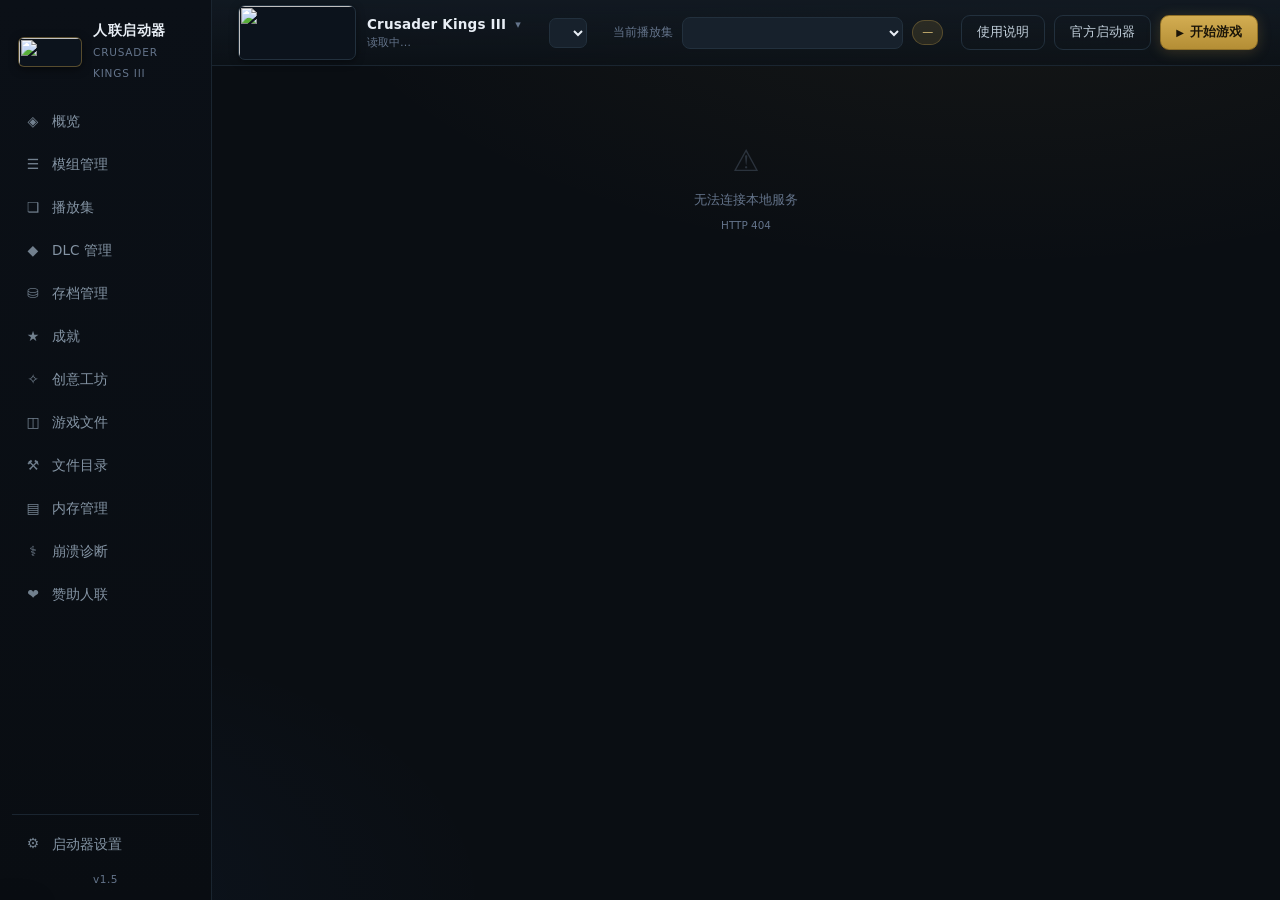
==== commit 20a92727: "v1.6.0 多游戏版本切换与文件独立 - 通用 per-game 版本配置(profiles)：CK3/群星/HOI4/EU4-5/维多利亚等每个游戏可建多个版本，各自独立 gameRoot/use" ====
--- a/static/index.html
+++ b/static/index.html
@@ -52,6 +52,10 @@
         <div class="game-menu" id="gameMenu" hidden></div>
       </div>
 
+      <div class="ver-quick" id="verQuick" hidden>
+        <select id="verSel" title="切换游戏版本配置"></select>
+      </div>
+
       <div class="playset-quick">
         <label data-i18n="top.currentPlayset">当前播放集</label>
         <select id="quickPlayset"></select>
--- a/static/style.css
+++ b/static/style.css
@@ -186,6 +186,18 @@
 .card + .card{margin-top:14px}
 .card-title{font-size:13.5px;font-weight:600;color:var(--fg);margin-bottom:3px;display:flex;align-items:center;gap:8px}
 .card-desc{font-size:11.5px;color:var(--dim-2);line-height:1.6}
+
+/* 版本自检结果 */
+.upd-result{margin-top:12px;padding:11px 13px;border-radius:9px;font-size:12.5px;line-height:1.7;display:none}
+.upd-ok{background:rgba(70,160,100,.12);border:1px solid rgba(70,160,100,.4);color:#7fd6a0}
+.upd-new{background:rgba(200,164,74,.12);border:1px solid rgba(200,164,74,.45);color:var(--gold-b)}
+.upd-warn{background:rgba(210,160,70,.1);border:1px solid rgba(210,160,70,.35);color:#e6c87a}
+.upd-err{background:rgba(200,80,80,.12);border:1px solid rgba(200,80,80,.4);color:#e58a8a}
+.upd-loading{background:rgba(120,150,180,.1);border:1px solid rgba(120,150,180,.3);color:var(--dim)}
+.upd-notes{margin-top:6px;font-size:12px;color:var(--fg-2);white-space:pre-wrap}
+.upd-dl{display:inline-block;margin-top:8px;padding:6px 12px;border-radius:7px;background:var(--gold-b);
+  color:#1a1208;font-weight:600;text-decoration:none;font-size:12.5px}
+.upd-dl:hover{filter:brightness(1.08)}
 
 /* 统计卡 */
 .stat-grid{display:grid;grid-template-columns:repeat(auto-fit,minmax(190px,1fr));gap:13px;margin-bottom:16px}
@@ -1062,3 +1074,15 @@
 @media(max-width:680px){
   .form-row > .hint{margin-left:0}
 }
+
+/* ---- 顶栏版本快速切换 ---- */
+.ver-quick { display:flex; align-items:center; gap:6px; margin-left:2px; }
+.ver-quick select { height:30px; font-size:12.5px; background:var(--panel-2); color:var(--fg); border:1px solid var(--line); border-radius:7px; padding:0 8px; cursor:pointer; }
+
+/* ---- 版本配置卡片 ---- */
+.ver-pf-row { display:flex; align-items:center; gap:8px; padding:8px; border:1px solid var(--line); border-radius:9px; margin-bottom:8px; background:var(--panel-2); }
+.ver-pf-row.active { border-color:var(--gold-b); box-shadow:0 0 0 1px var(--gold-b) inset; }
+.ver-pf-row .inp { height:30px; background:var(--bg); color:var(--fg); border:1px solid var(--line); border-radius:7px; padding:0 8px; font-size:12.5px; }
+.ver-pf-name { flex:1; min-width:120px; }
+.ver-pf-ver { width:92px; }
+.ver-pf-tag { font-size:11.5px; color:var(--gold-b); border:1px solid var(--gold-b); border-radius:20px; padding:2px 10px; white-space:nowrap; }
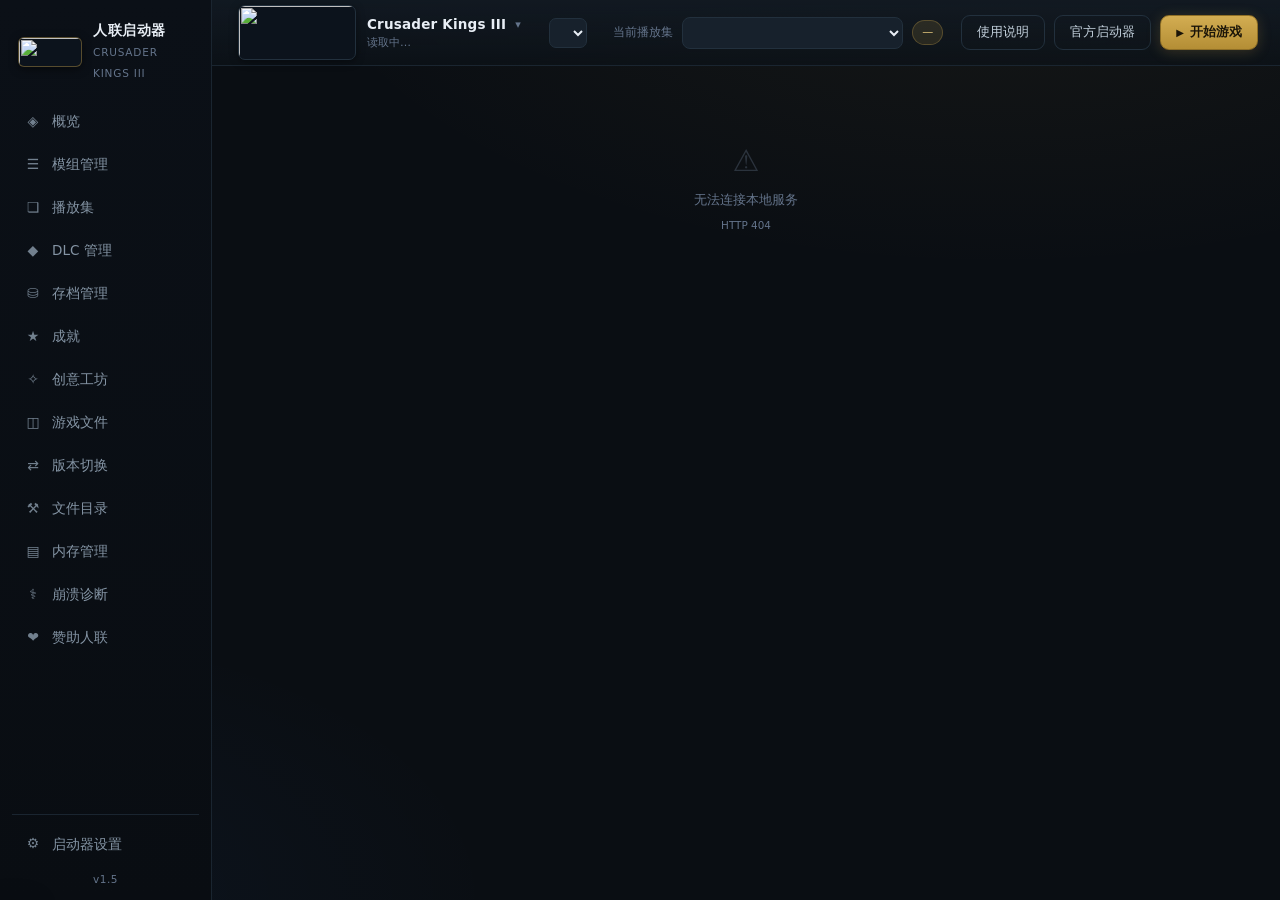
==== commit 3c9167be: "v1.6.8 版本切换独立成侧边栏页面(版本配置+Steam切换),从设置移除" ====
--- a/static/index.html
+++ b/static/index.html
@@ -28,6 +28,7 @@
       <a class="nav-item" href="#/ach" data-route="ach"><i class="ico">★</i><span data-i18n="nav.ach">成就</span></a>
       <a class="nav-item" href="#/workshop" data-route="workshop"><i class="ico">✧</i><span data-i18n="nav.workshop">创意工坊</span></a>
       <a class="nav-item" href="#/gamedata" data-route="gamedata"><i class="ico">◫</i><span data-i18n="nav.gamedata">游戏文件</span></a>
+      <a class="nav-item" href="#/versions" data-route="versions"><i class="ico">⇄</i><span data-i18n="nav.versions">版本切换</span></a>
       <a class="nav-item" href="#/tools" data-route="tools"><i class="ico">⚒</i><span data-i18n="nav.tools">文件目录</span></a>
       <a class="nav-item" href="#/memory" data-route="memory"><i class="ico">▤</i><span data-i18n="nav.memory">内存管理</span></a>
       <a class="nav-item" href="#/diag" data-route="diag"><i class="ico">⚕</i><span data-i18n="nav.diag">崩溃诊断</span></a>
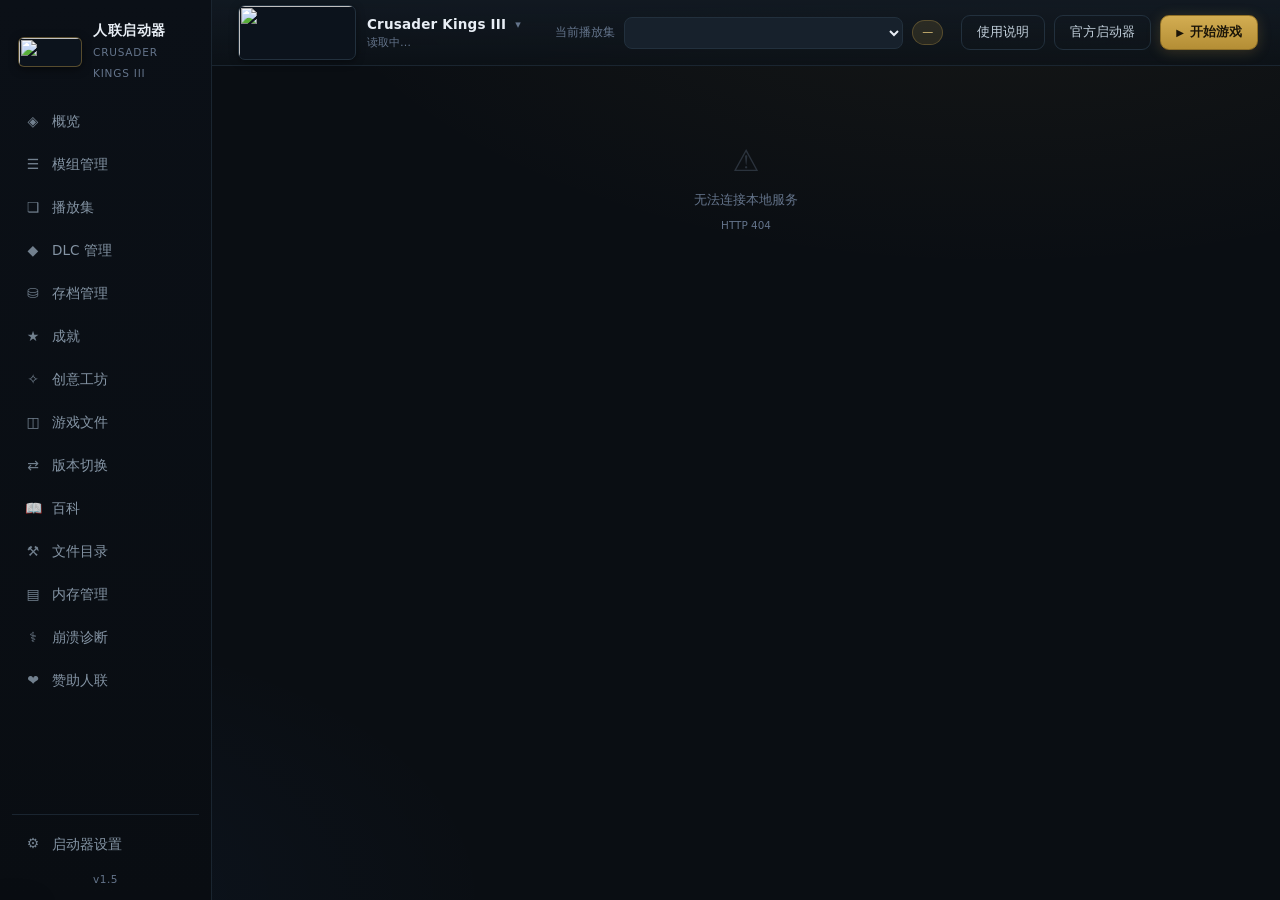
==== commit 875d1333: "v1.7 新增百科页（兵种 / 文化 / 传统） - 新增 backend/wiki.py：解析 common/men_at_arms_types、culture/cultures、culture/t" ====
--- a/static/index.html
+++ b/static/index.html
@@ -29,6 +29,7 @@
       <a class="nav-item" href="#/workshop" data-route="workshop"><i class="ico">✧</i><span data-i18n="nav.workshop">创意工坊</span></a>
       <a class="nav-item" href="#/gamedata" data-route="gamedata"><i class="ico">◫</i><span data-i18n="nav.gamedata">游戏文件</span></a>
       <a class="nav-item" href="#/versions" data-route="versions"><i class="ico">⇄</i><span data-i18n="nav.versions">版本切换</span></a>
+      <a class="nav-item" href="#/wiki" data-route="wiki"><i class="ico">📖</i><span data-i18n="nav.wiki">百科</span></a>
       <a class="nav-item" href="#/tools" data-route="tools"><i class="ico">⚒</i><span data-i18n="nav.tools">文件目录</span></a>
       <a class="nav-item" href="#/memory" data-route="memory"><i class="ico">▤</i><span data-i18n="nav.memory">内存管理</span></a>
       <a class="nav-item" href="#/diag" data-route="diag"><i class="ico">⚕</i><span data-i18n="nav.diag">崩溃诊断</span></a>
--- a/static/style.css
+++ b/static/style.css
@@ -1077,6 +1077,7 @@
 
 /* ---- 顶栏版本快速切换 ---- */
 .ver-quick { display:flex; align-items:center; gap:6px; margin-left:2px; }
+.ver-quick[hidden] { display:none !important; }
 .ver-quick select { height:30px; font-size:12.5px; background:var(--panel-2); color:var(--fg); border:1px solid var(--line); border-radius:7px; padding:0 8px; cursor:pointer; }
 
 /* ---- 版本配置卡片 ---- */
@@ -1086,3 +1087,73 @@
 .ver-pf-name { flex:1; min-width:120px; }
 .ver-pf-ver { width:92px; }
 .ver-pf-tag { font-size:11.5px; color:var(--gold-b); border:1px solid var(--gold-b); border-radius:20px; padding:2px 10px; white-space:nowrap; }
+
+/* ================= 百科（军队 / 文化 / 传统） ================= */
+.wk-loading{display:flex;align-items:center;gap:10px;padding:26px 4px;color:var(--dim);font-size:13px}
+.wk-spin{width:14px;height:14px;border:2px solid var(--line);border-top-color:var(--gold-b);border-radius:50%;display:inline-block;animation:wk-spin .8s linear infinite}
+@keyframes wk-spin{to{transform:rotate(360deg)}}
+
+.wk-tabs{display:flex;gap:8px;margin-bottom:12px}
+.wk-tab{display:flex;align-items:center;gap:8px;padding:9px 14px;border:1px solid var(--line);border-radius:10px;
+  background:var(--panel);color:var(--fg-2);cursor:pointer;font-size:13px;transition:.15s}
+.wk-tab i{font-style:normal;opacity:.9}
+.wk-tab b{font-size:11.5px;color:var(--dim-2);font-weight:600}
+.wk-tab:hover{border-color:#2c3d4e;color:var(--fg)}
+.wk-tab.active{border-color:var(--gold-b);color:var(--gold-b);background:var(--gold-dim)}
+.wk-tab.active b{color:var(--gold-b)}
+
+.wk-toolbar{display:flex;align-items:center;gap:10px;flex-wrap:wrap;margin-bottom:10px}
+.wk-search{flex:0 0 220px;height:32px;background:var(--bg);color:var(--fg);border:1px solid var(--line);border-radius:8px;padding:0 10px;font-size:12.5px}
+.wk-search:focus{outline:none;border-color:var(--gold)}
+.wk-cats{display:flex;gap:6px;flex-wrap:wrap}
+.wk-cat{padding:5px 10px;border:1px solid var(--line);border-radius:20px;background:transparent;color:var(--dim);
+  cursor:pointer;font-size:12px;display:flex;align-items:center;gap:5px}
+.wk-cat b{font-size:10.5px;color:var(--dim-2)}
+.wk-cat:hover{color:var(--fg-2);border-color:#2c3d4e}
+.wk-cat.active{color:var(--gold-b);border-color:var(--gold-b);background:var(--gold-dim)}
+.wk-cat.active b{color:var(--gold-b)}
+
+.wk-count{font-size:12px;color:var(--dim-2);margin:2px 0 10px}
+.wk-new{color:var(--gold-b);border:1px solid var(--gold-b);border-radius:20px;padding:1px 8px;margin-left:6px;font-size:11px}
+
+.wk-list{display:flex;flex-direction:column;gap:6px}
+.wk-row{border:1px solid var(--line);border-radius:10px;background:var(--panel);overflow:hidden;transition:.15s}
+.wk-row:hover{border-color:#2c3d4e}
+.wk-row.open{border-color:var(--gold);background:var(--panel-2)}
+.wk-line{display:flex;align-items:center;gap:10px;padding:10px 12px;cursor:pointer}
+.wk-name{font-size:13.5px;color:var(--fg);font-weight:600;min-width:120px}
+.wk-row.open .wk-name{color:var(--gold-b)}
+.wk-tag{font-size:11.5px;color:var(--gold-b);background:var(--gold-dim);border:1px solid rgba(200,164,74,.3);
+  border-radius:5px;padding:1px 7px;white-space:nowrap}
+.wk-mini{font-size:12px;color:var(--dim);flex:1;min-width:0}
+.wk-ellipsis{overflow:hidden;text-overflow:ellipsis;white-space:nowrap}
+.wk-arrow{margin-left:auto;color:var(--dim-2);font-size:11px;transition:.2s}
+.wk-row.open .wk-arrow{transform:rotate(180deg);color:var(--gold-b)}
+
+.wk-detail{padding:2px 12px 12px;border-top:1px dashed var(--line-soft)}
+.wk-stats{display:grid;grid-template-columns:repeat(auto-fill,minmax(96px,1fr));gap:8px;margin-top:10px}
+.wk-stat{background:var(--bg);border:1px solid var(--line-soft);border-radius:8px;padding:7px 9px;display:flex;flex-direction:column;gap:2px}
+.wk-k{font-size:11px;color:var(--dim-2)}
+.wk-v{font-size:15px;color:var(--fg);font-weight:600}
+.wk-v small{font-size:10.5px;color:var(--dim-2);margin-left:2px;font-weight:400}
+
+.wk-sec{margin-top:12px}
+.wk-h{font-size:12px;color:var(--gold-b);margin-bottom:6px}
+.wk-chips{display:flex;flex-wrap:wrap;gap:6px}
+.wk-chip{font-size:12px;color:var(--fg-2);background:var(--bg);border:1px solid var(--line);
+  border-radius:6px;padding:3px 8px}
+.wk-chip i{font-style:normal;color:var(--green);margin-left:4px}
+.wk-chip.bad{border-color:rgba(229,83,75,.35)}
+.wk-chip.bad i{color:var(--red)}
+
+.wk-pillars{display:grid;grid-template-columns:repeat(auto-fill,minmax(230px,1fr));gap:8px;margin-top:10px}
+.wk-pillar{background:var(--bg);border:1px solid var(--line-soft);border-radius:8px;padding:8px 10px}
+.wk-pv{display:block;font-size:13px;color:var(--fg);font-weight:600;margin-top:1px}
+.wk-pd{font-size:11.5px;color:var(--dim);margin-top:4px;line-height:1.6}
+
+.wk-trads{margin:4px 0 0 2px;padding-left:16px;columns:2;column-gap:20px}
+.wk-trads li{font-size:12.5px;color:var(--fg-2);margin-bottom:4px;break-inside:avoid}
+.wk-desc{font-size:13px;color:var(--fg-2);line-height:1.85;margin-top:10px}
+
+.wk-foot{display:flex;align-items:center;gap:10px;margin-top:12px;padding-top:8px;border-top:1px solid var(--line-soft)}
+.wk-src{font-size:11.5px;color:var(--dim-2);margin-right:auto}
